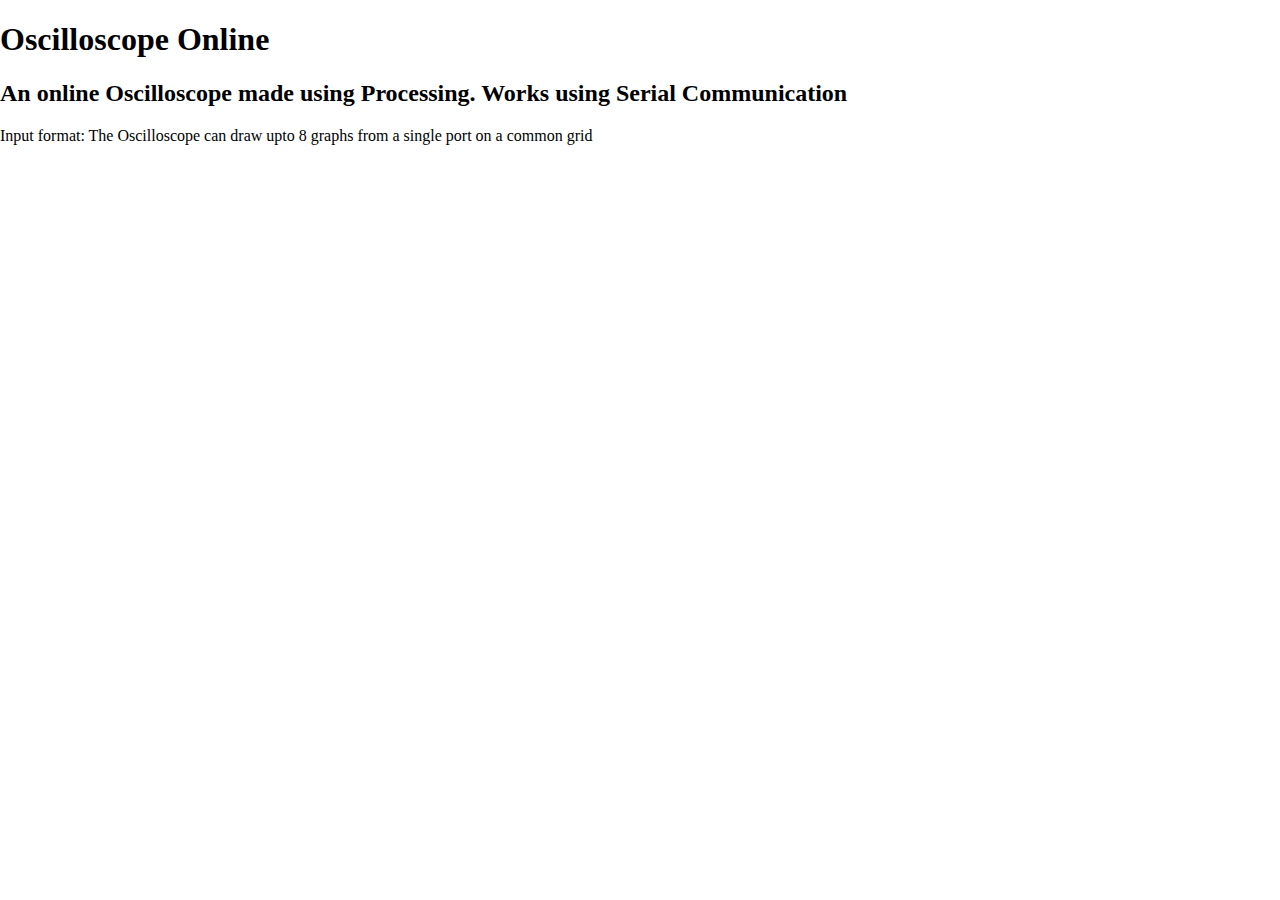
==== index.html @ 92eef450 "Added Grid Drawing" ====
<!DOCTYPE html>
<html lang="en">
  <head>
    <!--Add Stylesheet-->
    <link rel="stylesheet" type="text/css" href="css/home.css" />
    <meta charset="utf-8" />
    <title>Oscilloscope</title>
  </head>
  <body>
    <div class="center">
      <h1>Oscilloscope Online</h1>
      <h2>An online Oscilloscope made using Processing. Works using Serial Communication</h2>
      <p>Input format: The Oscilloscope can draw upto 8 graphs from a single port on a common grid</p>
    </div>
  </body>
</html>
---- css/home.css ----
canvas {
  display: block;
  text-rendering: optimizeLegibility; /* Improve text rendering */
  -webkit-font-smoothing: antialiased; /* Improve text smoothing */
  }

html, body {
  margin: 0;
  padding: 0;
}
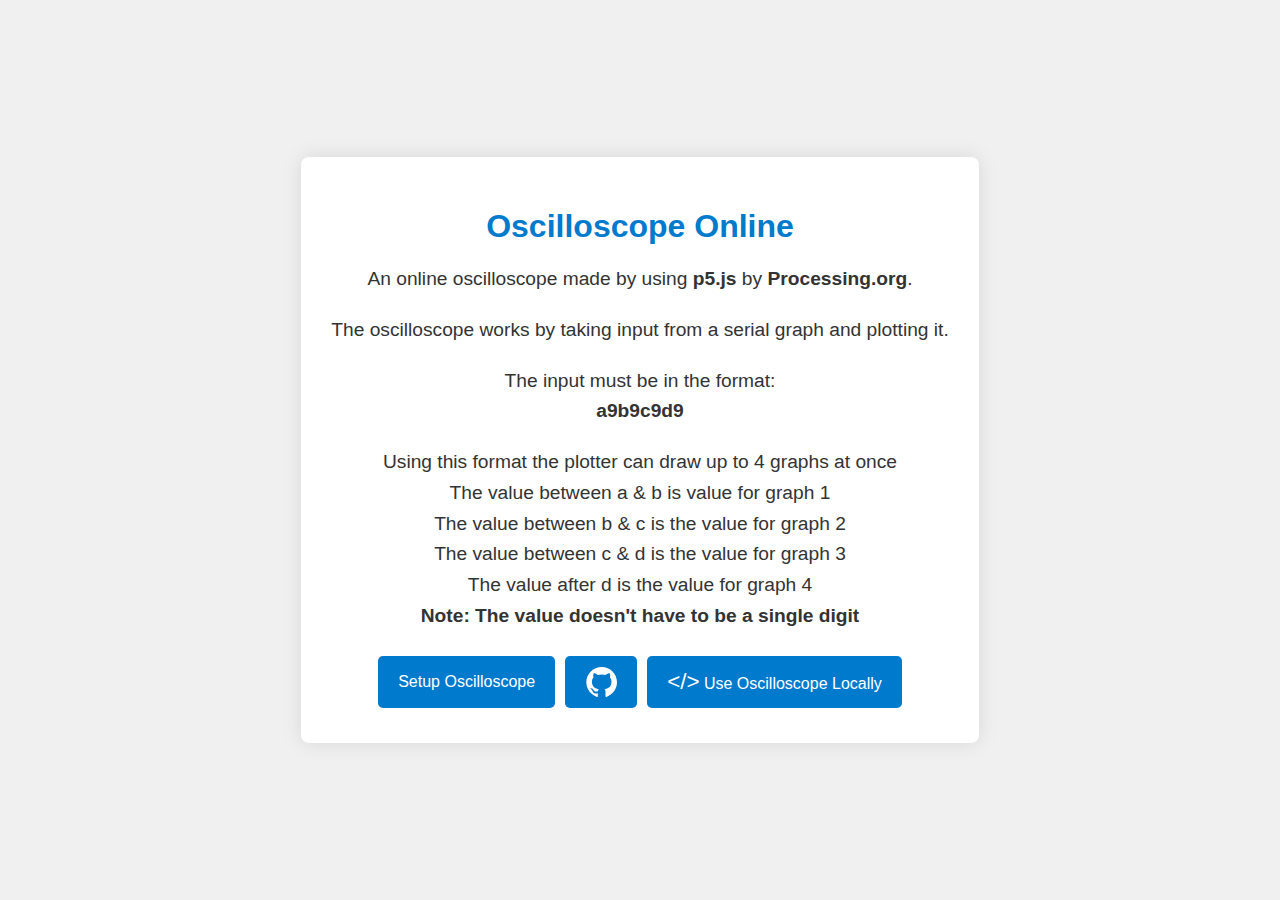
==== commit b7cd93d9: "Formatted Home & Setup Pages" ====
--- a/index.html
+++ b/index.html
@@ -1,16 +1,97 @@
 <!DOCTYPE html>
 <html lang="en">
-  <head>
-    <!--Add Stylesheet-->
-    <link rel="stylesheet" type="text/css" href="css/home.css" />
-    <meta charset="utf-8" />
-    <title>Oscilloscope</title>
-  </head>
-  <body>
-    <div class="center">
-      <h1>Oscilloscope Online</h1>
-      <h2>An online Oscilloscope made using Processing. Works using Serial Communication</h2>
-      <p>Input format: The Oscilloscope can draw upto 8 graphs from a single port on a common grid</p>
+<head>
+    <meta charset="UTF-8">
+    <meta name="viewport" content="width=device-width, initial-scale=1.0">
+    <title>Oscilloscope Online</title>
+    <style>
+        body {
+            font-family: Arial, sans-serif;
+            background-color: #f0f0f0;
+            color: #333;
+            display: flex;
+            justify-content: center;
+            align-items: center;
+            height: 100vh;
+            margin: 0;
+        }
+        .container {
+            background-color: #ffffff;
+            border-radius: 8px;
+            box-shadow: 0 0 20px rgba(0, 0, 0, 0.1);
+            padding: 30px;
+            max-width: 800px;
+            text-align: center;
+        }
+        .container h1 {
+            font-size: 2rem;
+            color: #007acc;
+            margin-bottom: 15px;
+        }
+        .container p {
+            font-size: 1.2rem;
+            line-height: 1.6;
+            margin-bottom: 20px;
+        }
+        .buttons {
+            display: flex;
+            justify-content: center;
+            margin-top: 20px;
+        }
+        .button {
+            background-color: #007acc;
+            color: white;
+            border: none;
+            border-radius: 5px;
+            padding: 10px 20px;
+            margin: 5px;
+            cursor: pointer;
+            font-size: 1rem;
+            transition: background-color 0.3s ease;
+        }
+        .button:hover {
+            background-color: #005f99;
+        }
+        .button.github {
+            display: flex;
+            align-items: center;
+            justify-content: center;
+        }
+        .button.github i {
+            margin-right: 8px;
+        }
+        .BigFont {
+            font-size: 1.4rem;
+        }
+        @media (max-height: 650px) {
+          body {
+              align-items: flex-start; /* Align items to the top */
+              padding-top: 20px; /* Optional: Add padding to avoid touching the top */
+          }
+          .container {
+              position: static; /* Static positioning to align with the document flow */
+              margin: 0 auto; /* Center horizontally */
+          }
+        }
+    </style>
+</head>
+<body>
+    <div class="container">
+        <h1>Oscilloscope Online</h1>
+        <p>An online oscilloscope made by using <strong>p5.js</strong> by <strong>Processing.org</strong>.</p>
+        <p>The oscilloscope works by taking input from a serial graph and plotting it.</p>
+        <p>The input must be in the format: <br> <strong>a9b9c9d9</strong></p>
+        <p>Using this format the plotter can draw up to 4 graphs at once <br> The value between a & b is value for graph 1 <br> The value between b & c is the value for graph 2 <br> The value between c & d is the value for graph 3 <br> The value after d is the value for graph 4<br> <strong>Note: The value doesn't have to be a single digit</strong></p>
+        
+        <div class="buttons">
+            <button class="button" onclick="window.location.href='/Oscilloscope-Online/setup-oscilloscope.html'">Setup Oscilloscope</button>
+            <button class="button github" onclick="window.location.href = 'https://github.com/KingHowler/Oscilloscope-Online'">
+              <svg height="32" aria-hidden="true" viewBox="0 0 24 24" version="1.1" width="32" data-view-component="true" class="octicon octicon-mark-github v-align-middle color-fg-default">
+                <path fill="#ffffff" d="M12.5.75C6.146.75 1 5.896 1 12.25c0 5.089 3.292 9.387 7.863 10.91.575.101.79-.244.79-.546 0-.273-.014-1.178-.014-2.142-2.889.532-3.636-.704-3.866-1.35-.13-.331-.69-1.352-1.18-1.625-.402-.216-.977-.748-.014-.762.906-.014 1.553.834 1.769 1.179 1.035 1.74 2.688 1.25 3.349.948.1-.747.402-1.25.733-1.538-2.559-.287-5.232-1.279-5.232-5.678 0-1.25.445-2.285 1.178-3.09-.115-.288-.517-1.467.115-3.048 0 0 .963-.302 3.163 1.179.92-.259 1.897-.388 2.875-.388.977 0 1.955.13 2.875.388 2.2-1.495 3.162-1.179 3.162-1.179.633 1.581.23 2.76.115 3.048.733.805 1.179 1.825 1.179 3.09 0 4.413-2.688 5.39-5.247 5.678.417.36.776 1.05.776 2.128 0 1.538-.014 2.774-.014 3.162 0 .302.216.662.79.547C20.709 21.637 24 17.324 24 12.25 24 5.896 18.854.75 12.5.75Z"></path>
+              </svg>
+            </button>          
+            <button class="button code" onclick="window.location.href = 'https://github.com/KingHowler/Graph-Plotter'"><span class="BigFont">&lt;/&gt;</span> Use Oscilloscope Locally</button>
+        </div>
     </div>
-  </body>
+</body>
 </html>
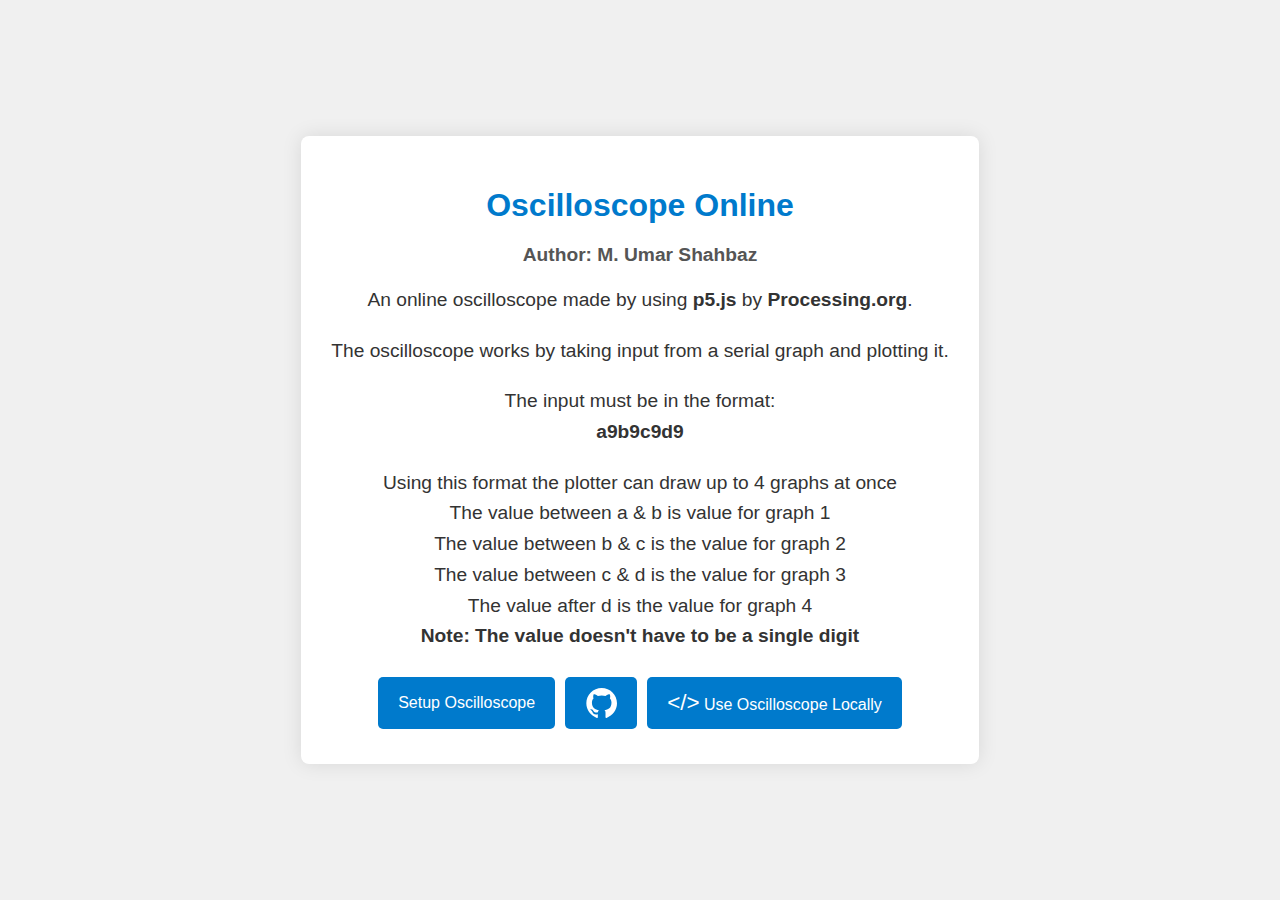
==== commit 5533da59: "added gp.html and Author credentials" ====
--- a/index.html
+++ b/index.html
@@ -26,6 +26,11 @@
         .container h1 {
             font-size: 2rem;
             color: #007acc;
+            margin-bottom: 15px;
+        }
+        .container h3 {
+            font-size: 1.2rem;
+            color: #555;
             margin-bottom: 15px;
         }
         .container p {
@@ -78,19 +83,20 @@
 <body>
     <div class="container">
         <h1>Oscilloscope Online</h1>
+        <h3>Author: M. Umar Shahbaz</h3>
         <p>An online oscilloscope made by using <strong>p5.js</strong> by <strong>Processing.org</strong>.</p>
         <p>The oscilloscope works by taking input from a serial graph and plotting it.</p>
         <p>The input must be in the format: <br> <strong>a9b9c9d9</strong></p>
         <p>Using this format the plotter can draw up to 4 graphs at once <br> The value between a & b is value for graph 1 <br> The value between b & c is the value for graph 2 <br> The value between c & d is the value for graph 3 <br> The value after d is the value for graph 4<br> <strong>Note: The value doesn't have to be a single digit</strong></p>
         
         <div class="buttons">
-            <button class="button" onclick="window.location.href='/Oscilloscope-Online/setup-oscilloscope.html'">Setup Oscilloscope</button>
+            <button class="button" onclick="window.location.href='setup-oscilloscope.html'">Setup Oscilloscope</button>
             <button class="button github" onclick="window.location.href = 'https://github.com/KingHowler/Oscilloscope-Online'">
               <svg height="32" aria-hidden="true" viewBox="0 0 24 24" version="1.1" width="32" data-view-component="true" class="octicon octicon-mark-github v-align-middle color-fg-default">
                 <path fill="#ffffff" d="M12.5.75C6.146.75 1 5.896 1 12.25c0 5.089 3.292 9.387 7.863 10.91.575.101.79-.244.79-.546 0-.273-.014-1.178-.014-2.142-2.889.532-3.636-.704-3.866-1.35-.13-.331-.69-1.352-1.18-1.625-.402-.216-.977-.748-.014-.762.906-.014 1.553.834 1.769 1.179 1.035 1.74 2.688 1.25 3.349.948.1-.747.402-1.25.733-1.538-2.559-.287-5.232-1.279-5.232-5.678 0-1.25.445-2.285 1.178-3.09-.115-.288-.517-1.467.115-3.048 0 0 .963-.302 3.163 1.179.92-.259 1.897-.388 2.875-.388.977 0 1.955.13 2.875.388 2.2-1.495 3.162-1.179 3.162-1.179.633 1.581.23 2.76.115 3.048.733.805 1.179 1.825 1.179 3.09 0 4.413-2.688 5.39-5.247 5.678.417.36.776 1.05.776 2.128 0 1.538-.014 2.774-.014 3.162 0 .302.216.662.79.547C20.709 21.637 24 17.324 24 12.25 24 5.896 18.854.75 12.5.75Z"></path>
               </svg>
             </button>          
-            <button class="button code" onclick="window.location.href = 'https://github.com/KingHowler/Graph-Plotter'"><span class="BigFont">&lt;/&gt;</span> Use Oscilloscope Locally</button>
+            <button class="button code" onclick="window.location.href = 'graph-plotter.html'"><span class="BigFont">&lt;/&gt;</span> Use Oscilloscope Locally</button>
         </div>
     </div>
 </body>
